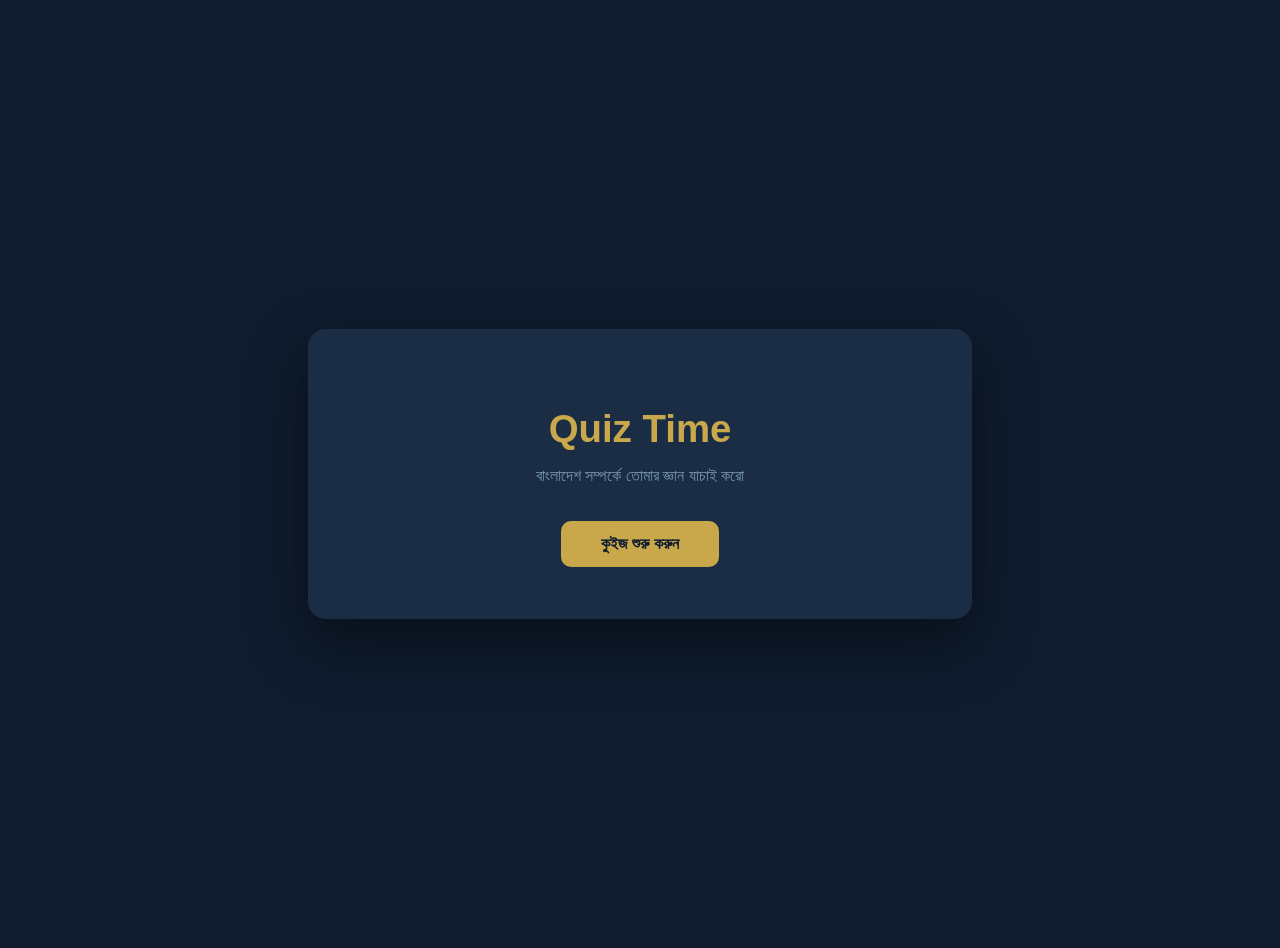
==== 01-Quiz-Time/index.html @ b5275536 "refactor: convert to arrow functions and add restartQuiz, goHome" ====
<!DOCTYPE html>
<html lang="bn">

<head>
  <meta charset="UTF-8">
  <meta name="viewport" content="width=device-width, initial-scale=1.0">
  <title>Quiz Time</title>
 <link rel="shortcut icon" href="https://previews.123rf.com/images/jovanas/jovanas1606/jovanas160600377/58893843-quiz-icon.jpg" type="image/x-icon">
  <link rel="stylesheet" href="style.css">
</head>

<body>
  <div id="card">
  
    <!-- Screen 1: Start Page -->
    <div id="start-screen">
      <h1>Quiz Time</h1>
      <p>বাংলাদেশ সম্পর্কে তোমার জ্ঞান যাচাই করো</p>
      <button onclick="startQuiz()">কুইজ শুরু করুন</button>
    </div>
  
    <!-- Screen 2: Question Page -->
    <div id="quiz-screen" style="display:none;">
      <p id="q-counter"></p>
      <h2 id="question-text"></h2>
      <div id="options"></div>
      <p id="feedback"></p>
      <button id="next-btn" style="display:none;" onclick="nextQuestion()">পরবর্তী →</button>
    </div>
  
    <!-- Screen 3: Result Page -->
    <div id="result-screen" style="display:none;">
      <p id="result-emoji"></p>
      <h2 id="result-title"></h2>
      <p id="result-score"></p>
      <p id="result-sub"></p>
      <button onclick="restartQuiz()">আবার খেলুন</button>
      <button onclick="goHome()">হোম</button>
    </div>
  
  </div>

  <script src="app.js"></script>
</body>

</html>
---- 01-Quiz-Time/style.css ----
:root {
      --bg:    #0f1c2e;
      --card:  #1a2d45;
      --gold:  #c9a84c;
      --text:  #ffffff;
      --muted: #7a96b2;
    }
 
    body {
      background-color: var(--bg);
      min-height: 100vh;
      display: flex;
      align-items: center;
      justify-content: center;
      font-family: sans-serif;
      margin: 0;
      padding: 24px;
    }
 
    #card {
      background-color: var(--card);
      border-radius: 18px;
      padding: 52px;
      width: 100%;
      max-width: 560px;
      box-shadow: 0 24px 60px rgba(0,0,0,0.45);
    }
 
    /* Start Screen */
    #start-screen { text-align: center; }
 
    #start-screen h1 {
      font-size: 2.4rem;
      font-weight: 900;
      color: var(--gold);
      margin-bottom: 12px;
    }
 
    #start-screen p {
      font-size: 1rem;
      color: var(--muted);
      margin-bottom: 36px;
    }
 
    #start-screen button {
      background-color: var(--gold);
      color: #0f1c2e;
      border: none;
      border-radius: 10px;
      padding: 14px 40px;
      font-size: 1rem;
      font-weight: 700;
      cursor: pointer;
    }
 
    #start-screen button:hover { opacity: 0.85; }
 
    /* Quiz Screen */
    #q-counter {
      color: var(--muted);
      font-size: 0.85rem;
      margin-bottom: 16px;
    }
 
    #question-text {
      color: var(--text);
      font-size: 1.2rem;
      margin-bottom: 24px;
    }
 
    #options {
      display: flex;
      flex-direction: column;
      gap: 10px;
    }
 
    #options button {
      background-color: #0f1c2e;
      color: var(--text);
      border: 1.5px solid #243c57;
      border-radius: 10px;
      padding: 14px 18px;
      font-size: 0.97rem;
      text-align: left;
      cursor: pointer;
    }
 
    #options button:hover:not(:disabled) {
      border-color: var(--gold);
      color: var(--gold);
    }
 
    #feedback {
      margin-top: 16px;
      font-size: 0.95rem;
      font-weight: 700;
      min-height: 24px;
    }
 
    #next-btn {
      margin-top: 20px;
      background-color: var(--gold);
      color: #0f1c2e;
      border: none;
      border-radius: 10px;
      padding: 13px 36px;
      font-size: 1rem;
      font-weight: 700;
      cursor: pointer;
    }
 
    #next-btn:hover { opacity: 0.85; }
 
    /* Result Screen */
    #result-screen { text-align: center; }
 
    #result-emoji { font-size: 3.5rem; margin-bottom: 12px; }
 
    #result-title {
      color: var(--gold);
      font-size: 2rem;
      font-weight: 900;
      margin-bottom: 8px;
    }
 
    #result-score {
      color: var(--text);
      font-size: 2.5rem;
      font-weight: 900;
      margin-bottom: 8px;
    }
 
    #result-sub {
      color: var(--muted);
      font-size: 1rem;
      margin-bottom: 32px;
    }

    /* =============================
   Result Screen — Buttons
   ============================= */
#result-screen button {
  background-color: var(--gold);
  color: #0f1c2e;
  border: none;
  border-radius: 10px;
  padding: 13px 32px;
  font-size: 1rem;
  font-weight: 700;
  cursor: pointer;
  margin: 0 6px;
}

#result-screen button:hover {
  opacity: 0.85;
}
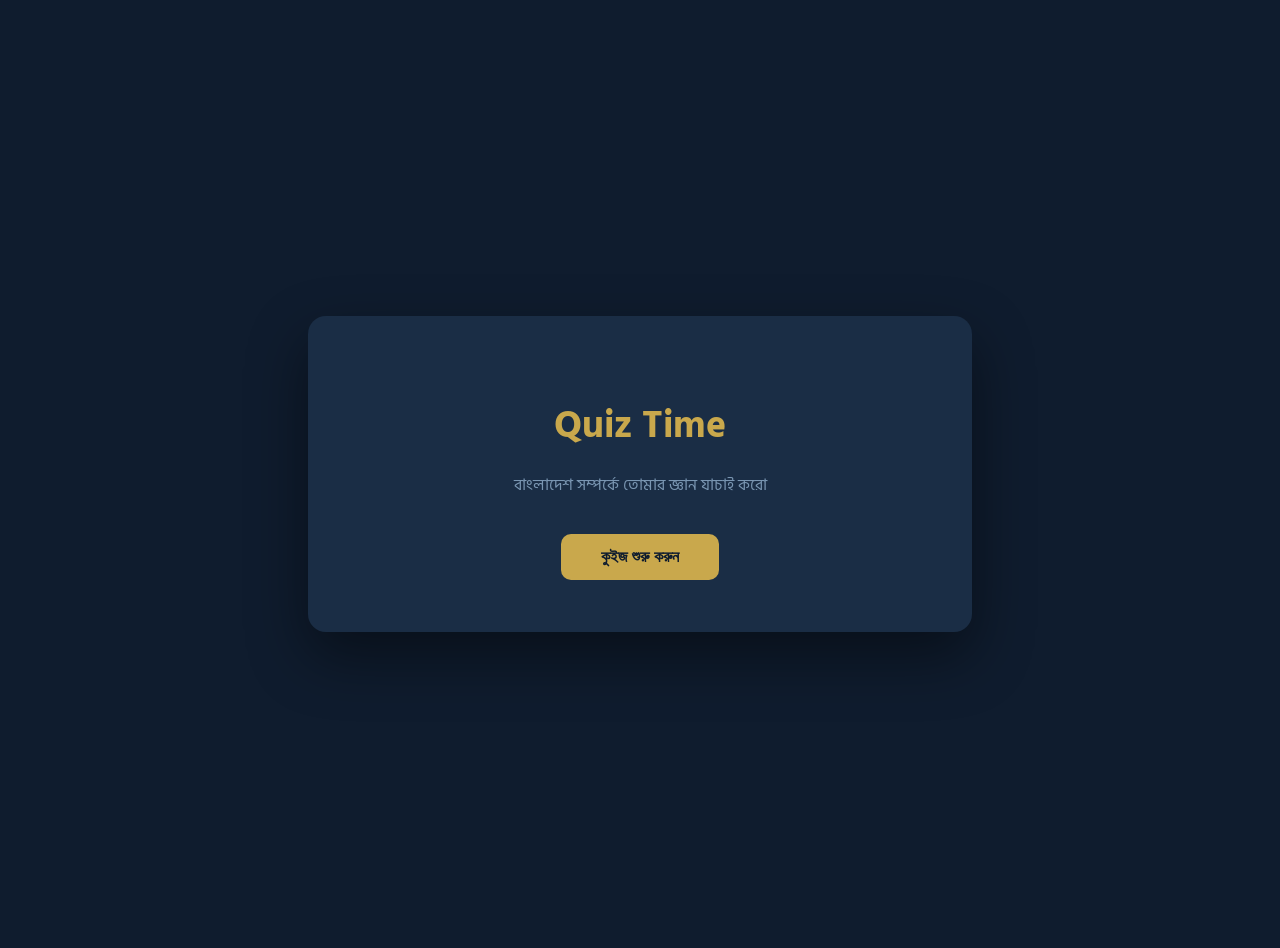
==== commit 8a954070: "feat: add progress bar" ====
--- a/01-Quiz-Time/index.html
+++ b/01-Quiz-Time/index.html
@@ -6,6 +6,7 @@
   <meta name="viewport" content="width=device-width, initial-scale=1.0">
   <title>Quiz Time</title>
  <link rel="shortcut icon" href="https://previews.123rf.com/images/jovanas/jovanas1606/jovanas160600377/58893843-quiz-icon.jpg" type="image/x-icon">
+<link href="https://fonts.googleapis.com/css2?family=Hind+Siliguri:wght@400;500;600;700&display=swap" rel="stylesheet">
   <link rel="stylesheet" href="style.css">
 </head>
 
@@ -19,14 +20,26 @@
       <button onclick="startQuiz()">কুইজ শুরু করুন</button>
     </div>
   
-    <!-- Screen 2: Question Page -->
-    <div id="quiz-screen" style="display:none;">
+  <!-- Screen 2: Question Page -->
+  <div id="quiz-screen" style="display:none;">
+  
+    <!-- Question counter and score -->
+    <div id="quiz-header">
       <p id="q-counter"></p>
-      <h2 id="question-text"></h2>
-      <div id="options"></div>
-      <p id="feedback"></p>
-      <button id="next-btn" style="display:none;" onclick="nextQuestion()">পরবর্তী →</button>
+      <p id="score-display">স্কোর: ০</p>
     </div>
+  
+    <!-- Progress bar -->
+    <div id="progress-bar-wrap">
+      <div id="progress-bar"></div>
+    </div>
+  
+    <h2 id="question-text"></h2>
+    <div id="options"></div>
+    <p id="feedback"></p>
+    <button id="next-btn" style="display:none;" onclick="nextQuestion()">পরবর্তী →</button>
+  
+  </div>
   
     <!-- Screen 3: Result Page -->
     <div id="result-screen" style="display:none;">
@@ -37,6 +50,8 @@
       <button onclick="restartQuiz()">আবার খেলুন</button>
       <button onclick="goHome()">হোম</button>
     </div>
+
+    
   
   </div>
 
--- a/01-Quiz-Time/style.css
+++ b/01-Quiz-Time/style.css
@@ -4,6 +4,7 @@
       --gold:  #c9a84c;
       --text:  #ffffff;
       --muted: #7a96b2;
+      --font:  'Hind Siliguri', sans-serif;
     }
  
     body {
@@ -12,7 +13,7 @@
       display: flex;
       align-items: center;
       justify-content: center;
-      font-family: sans-serif;
+      font-family: var(--font);
       margin: 0;
       padding: 24px;
     }
@@ -153,4 +154,42 @@
 
 #result-screen button:hover {
   opacity: 0.85;
+}
+
+/* =============================
+   Quiz Header — Counter & Score
+   ============================= */
+#quiz-header {
+  display: flex;
+  justify-content: space-between;
+  align-items: center;
+  margin-bottom: 10px;
+}
+
+#score-display {
+  font-size: 0.85rem;
+  font-weight: 700;
+  color: var(--gold);
+  background-color: rgba(201, 168, 76, 0.12);
+  padding: 4px 12px;
+  border-radius: 99px;
+}
+
+/* =============================
+   Progress Bar
+   ============================= */
+#progress-bar-wrap {
+  background-color: #0f1c2e;
+  border-radius: 99px;
+  height: 6px;
+  margin-bottom: 28px;
+  overflow: hidden;
+}
+
+#progress-bar {
+  background-color: var(--gold);
+  height: 100%;
+  border-radius: 99px;
+  width: 0%;
+  transition: width 0.3s ease;
 }
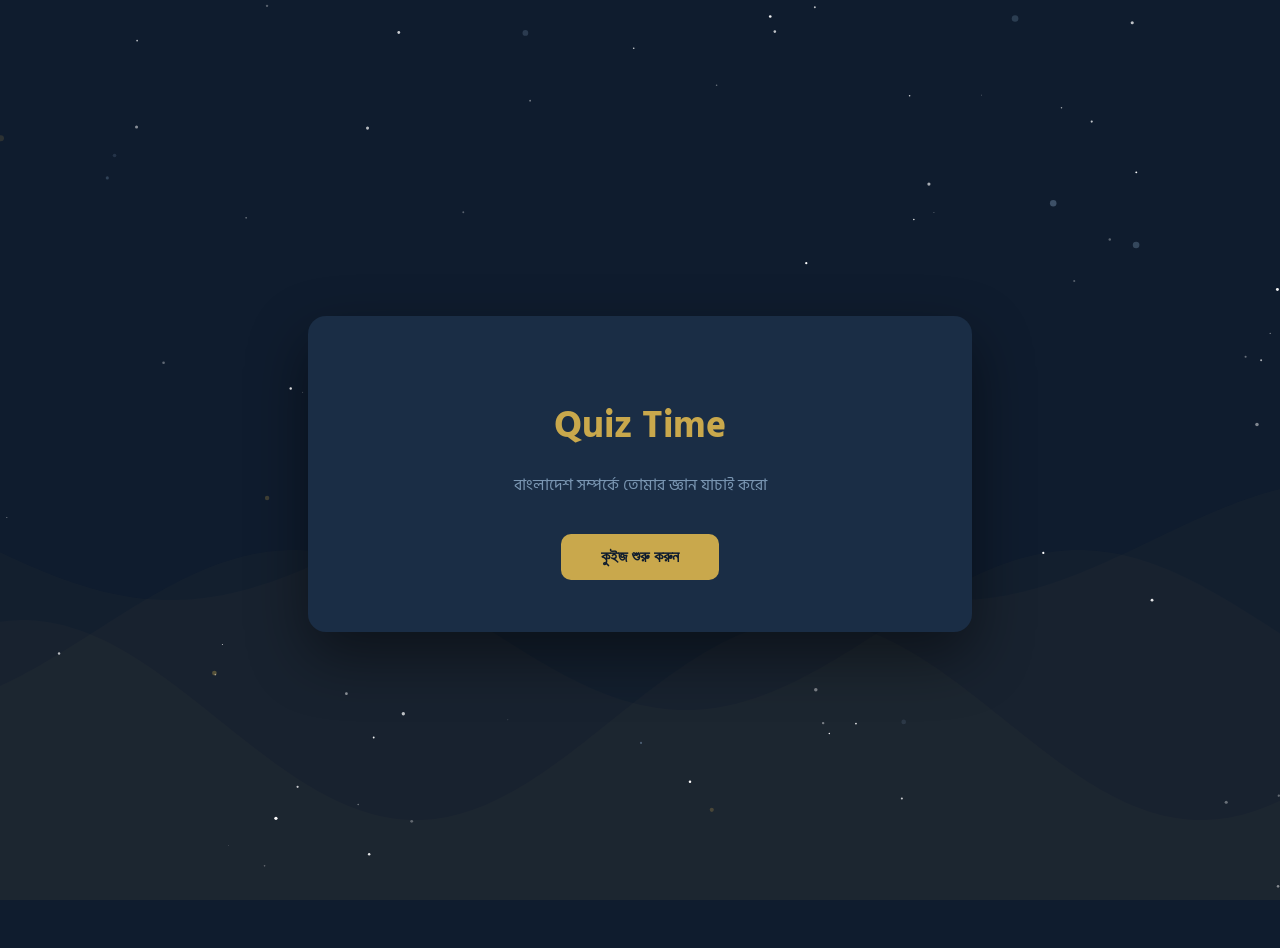
==== commit 8eb3ec2d: "feat: add canvas background animation (stars, particles, waves)" ====
--- a/01-Quiz-Time/index.html
+++ b/01-Quiz-Time/index.html
@@ -11,7 +11,7 @@
 </head>
 
 <body>
-  <div id="card">
+  <div id="card" class="animate">
   
     <!-- Screen 1: Start Page -->
     <div id="start-screen">
@@ -26,6 +26,7 @@
     <!-- Question counter and score -->
     <div id="quiz-header">
       <p id="q-counter"></p>
+      <p id="timer">⏱ ৩০</p>
       <p id="score-display">স্কোর: ০</p>
     </div>
   
@@ -47,6 +48,7 @@
       <h2 id="result-title"></h2>
       <p id="result-score"></p>
       <p id="result-sub"></p>
+      <button id="next-round-btn" onclick="restartQuiz()">পরের রাউন্ড →</button>
       <button onclick="restartQuiz()">আবার খেলুন</button>
       <button onclick="goHome()">হোম</button>
     </div>
@@ -54,7 +56,8 @@
     
   
   </div>
-
+<!-- Background canvas for animation -->
+<canvas id="bg-canvas"></canvas>
   <script src="app.js"></script>
 </body>
 
--- a/01-Quiz-Time/style.css
+++ b/01-Quiz-Time/style.css
@@ -84,11 +84,13 @@
       font-size: 0.97rem;
       text-align: left;
       cursor: pointer;
+      transition: transform 0.15s ease, border-color 0.15s ease;
     }
  
     #options button:hover:not(:disabled) {
       border-color: var(--gold);
       color: var(--gold);
+      transform: translateX(5px);
     }
  
     #feedback {
@@ -192,4 +194,61 @@
   border-radius: 99px;
   width: 0%;
   transition: width 0.3s ease;
+}
+
+/* =============================
+   Animation — Fade In
+   ============================= */
+@keyframes fadeIn {
+  from {
+    opacity: 0;
+    transform: translateY(12px);
+  }
+  to {
+    opacity: 1;
+    transform: translateY(0);
+  }
+}
+
+.animate {
+  animation: fadeIn 0.35s ease;
+}
+
+/* =============================
+   Timer
+   ============================= */
+#timer {
+  font-size: 0.85rem;
+  font-weight: 700;
+  color: var(--text);
+  background-color: rgba(255, 255, 255, 0.08);
+  padding: 4px 12px;
+  border-radius: 99px;
+  transition: color 0.3s ease;
+}
+
+#timer.danger {
+  color: #f06f6f;
+  background-color: rgba(240, 111, 111, 0.12);
+}
+/* =============================
+   Background Animation Canvas
+   ============================= */
+#bg-canvas {
+  position: fixed;
+  top: 0;
+  left: 0;
+  width: 100%;
+  height: 100%;
+  z-index: 0;
+  pointer-events: none;
+}
+
+body {
+  position: relative;
+}
+
+#card {
+  position: relative;
+  z-index: 1;
 }
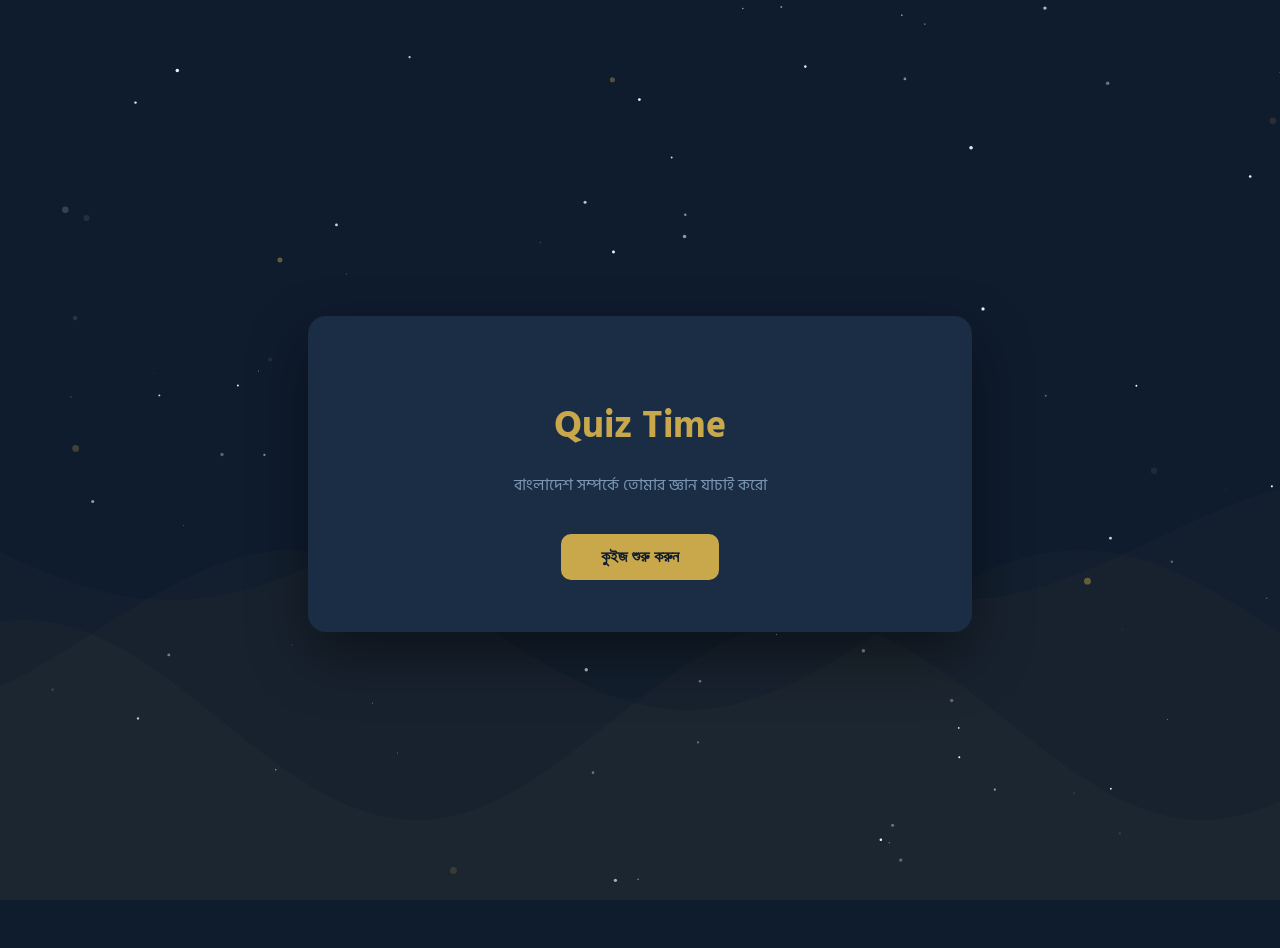
==== commit f69f8972: "refactor: separate questions data into questions.js" ====
--- a/01-Quiz-Time/index.html
+++ b/01-Quiz-Time/index.html
@@ -58,7 +58,10 @@
   </div>
 <!-- Background canvas for animation -->
 <canvas id="bg-canvas"></canvas>
-  <script src="app.js"></script>
+
+<!-- Include question data and main app logic -->
+<script src="questions.js"></script>
+<script src="app.js"></script>
 </body>
 
 </html>
